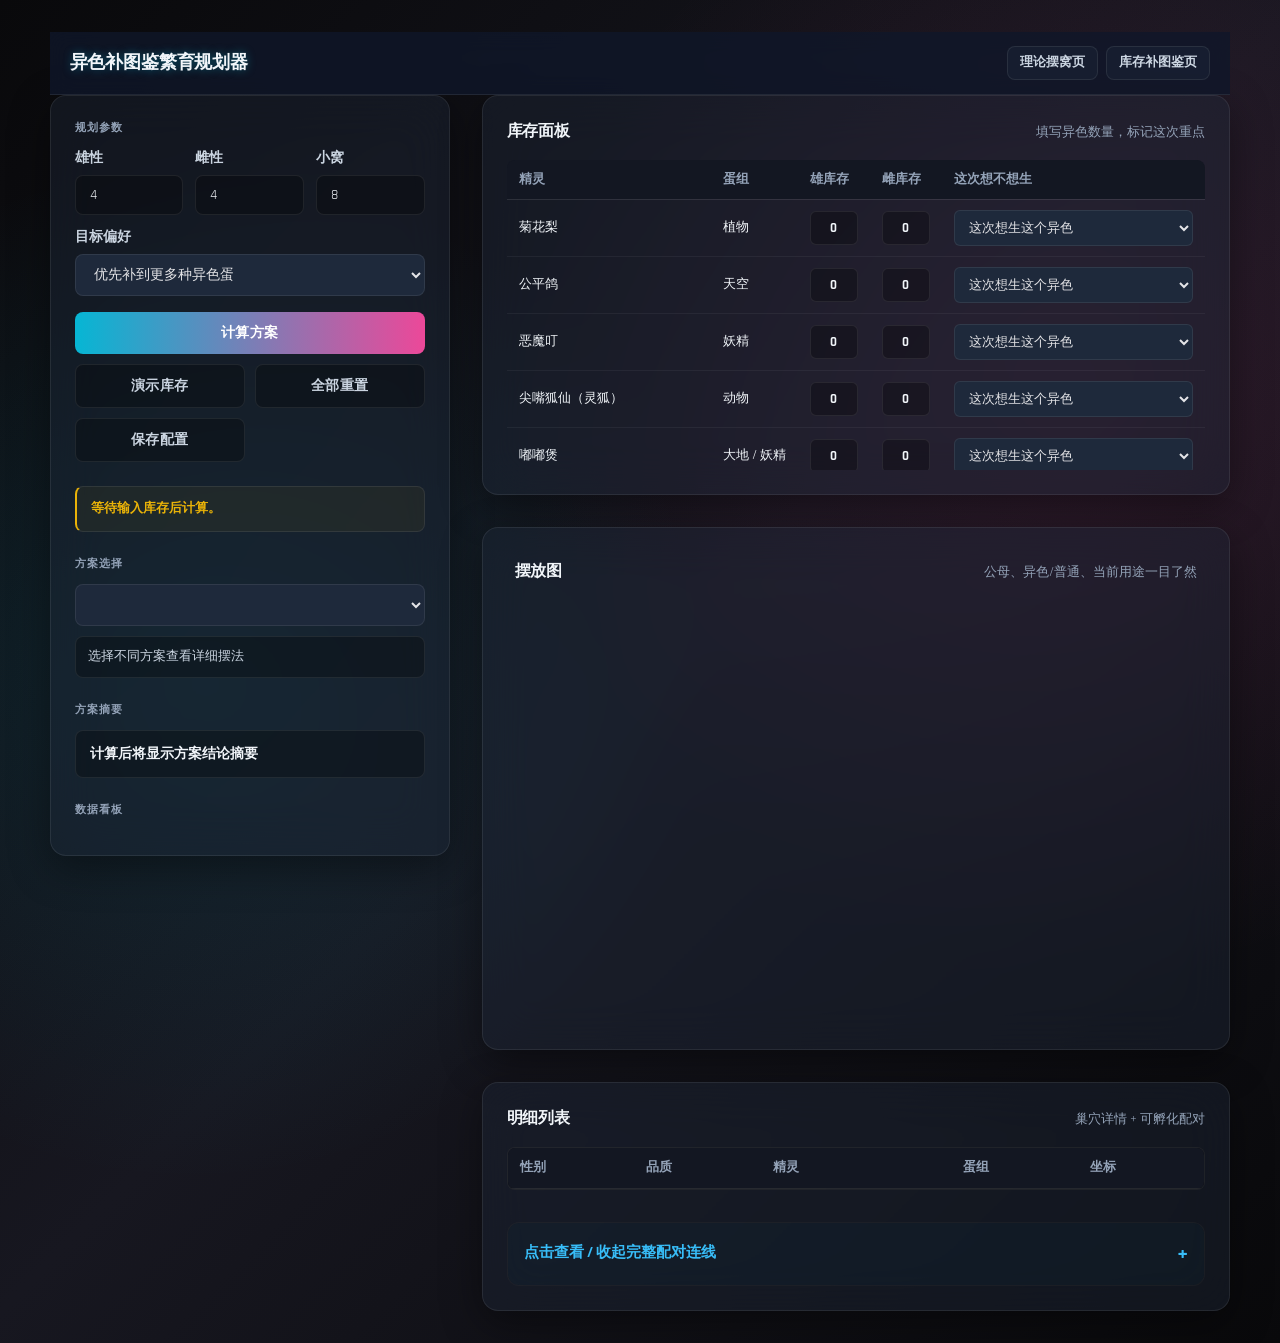
==== index.html @ 9001a73e "添加 index.html 作为首页" ====
<!doctype html>
<html lang="zh-CN">
<head>
  <meta charset="utf-8">
  <meta name="viewport" content="width=device-width, initial-scale=1">
  <title>洛克王国：世界 异色补图鉴繁育规划器</title>
  <link rel="stylesheet" href="./roco_shiny_breeding_planner.css">
</head>
<body>
  <div id="loadingOverlay" class="loading-overlay">
    <div class="loading-content">
      <div class="loading-title">正在计算方案</div>
      <div id="progressPanel" class="progress-panel">
        <div class="progress-bar"><span id="progressFill" class="progress-fill"></span></div>
        <div id="progressMeta" class="progress-meta">等待计算。</div>
      </div>
    </div>
  </div>
  <div class="shell">
    <section class="hero">
      <div class="hero-content">
        <h1>异色补图鉴繁育规划器</h1>
        <p>输入异色公母库存，智能推荐最优摆窝方案，助你快速补全图鉴。</p>
      </div>
      <div class="hero-links">
        <a href="./roco_nest_optimizer.html">理论摆窝页</a>
        <a href="./roco_shiny_breeding_planner.html">库存补图鉴页</a>
      </div>
    </section>

    <div class="layout">
      <aside class="sidebar">
        <div class="card">
          <p class="section-title">规划参数</p>
          <div class="triple">
            <div class="field">
              <label for="maleCount">雄性</label>
              <input id="maleCount" type="number" min="0" max="20" value="4">
            </div>
            <div class="field">
              <label for="femaleCount">雌性</label>
              <input id="femaleCount" type="number" min="0" max="20" value="4">
            </div>
            <div class="field">
              <label for="nestCount">小窝</label>
              <input id="nestCount" type="number" min="1" max="20" value="8">
            </div>
          </div>
          <div class="field" style="margin-top: 12px;">
            <label for="targetPriority">目标偏好</label>
            <select id="targetPriority">
              <option value="variety">优先补到更多种异色蛋</option>
              <option value="wanted">优先异色蛋总数更多</option>
              <option value="probability">优先异色产出概率</option>
            </select>
          </div>
          <div class="button-row">
            <button id="solveButton" class="primary" type="button">计算方案</button>
            <button id="presetButton" class="secondary" type="button">演示库存</button>
            <button id="missingAllButton" class="secondary" type="button">全部重置</button>
            <button id="saveButton" class="secondary" type="button">保存配置</button>
          </div>
        </div>

        <div class="card">
          <div id="status" class="status warn">等待输入库存后计算。</div>
        </div>

        <div class="card">
          <p class="section-title">方案选择</p>
          <div class="solution-picker">
            <div class="field">
              <select id="solutionSelect"></select>
            </div>
            <div class="solution-note" id="solutionNote">
              选择不同方案查看详细摆法
            </div>
          </div>
        </div>

        <div class="card">
          <p class="section-title">方案摘要</p>
          <section class="overview" id="overview">
            <strong>计算后将显示方案结论摘要</strong>
          </section>
        </div>

        <div class="card">
          <p class="section-title">数据看板</p>
          <section class="stats-grid" id="stats"></section>
        </div>
      </aside>

      <main class="main-content">
        <div class="inventory-card">
          <div class="card-inner">
            <div class="block-head">
              <h2>库存面板</h2>
              <p>填写异色数量，标记这次重点</p>
            </div>
            <section class="inventory">
              <table>
                <thead>
                  <tr>
                    <th>精灵</th>
                    <th>蛋组</th>
                    <th>雄库存</th>
                    <th>雌库存</th>
                    <th>这次想不想生</th>
                  </tr>
                </thead>
                <tbody id="inventoryBody"></tbody>
              </table>
            </section>
          </div>
        </div>

        <div class="canvas-card">
          <div class="block-head">
            <h2>摆放图</h2>
            <p>公母、异色/普通、当前用途一目了然</p>
          </div>
          <svg id="board" viewBox="0 0 900 540" aria-label="库存驱动的推荐摆窝图"></svg>
        </div>

        <div class="detail-card">
          <div class="card-inner">
            <div class="block-head">
              <h2>明细列表</h2>
              <p>巢穴详情 + 可孵化配对</p>
            </div>
            <section class="split">
              <div class="table-wrap">
                <table>
                  <thead>
                    <tr>
                      <th>性别</th>
                      <th>品质</th>
                      <th>精灵</th>
                      <th>蛋组</th>
                      <th>坐标</th>
                    </tr>
                  </thead>
                  <tbody id="nestTableBody"></tbody>
                </table>
              </div>
              <details class="cyber-collapse">
                <summary>点击查看 / 收起完整配对连线</summary>
                <div class="pair-wrap">
                  <div id="pairList" class="pair-list"></div>
                </div>
              </details>
            </section>
          </div>
        </div>
      </main>
    </div>
  </div>
  <script src="./roco_shiny_breeding_planner.js"></script>
</body>
</html>
---- roco_shiny_breeding_planner.css ----
@import url('https://fonts.googleapis.com/css2?family=Rajdhani:wght@500;600;700&display=swap');

:root {
  --male: #06b6d4;
  --male-light: #67e8f9;
  --male-glow: rgba(6, 182, 212, 0.4);
  --female: #ec4899;
  --female-light: #f472b6;
  --female-glow: rgba(236, 72, 153, 0.4);
  --shiny: #eab308;
  --shiny-light: #fde047;
  --shiny-glow: rgba(234, 179, 8, 0.6);
  --bg-void: #0f172a;
  --bg-purple: #1e1b4b;
  --surface: rgba(30, 41, 59, 0.4);
  --surface-hover: rgba(30, 41, 59, 0.6);
  --border-glass: rgba(255, 255, 255, 0.08);
  --border-hover: rgba(255, 255, 255, 0.15);
  --text-primary: #f1f5f9;
  --text-secondary: #cbd5e1;
  --text-muted: #94a3b8;
  --text-tertiary: #64748b;
  --good: #34d399;
  --warning: #eab308;
  --error: #f87171;
  --shadow-lg: 0 12px 40px rgba(0, 0, 0, 0.4);
  --shadow-inset: inset 0 1px 0 rgba(255, 255, 255, 0.08);
}

*, *::before, *::after {
  box-sizing: border-box;
  margin: 0;
  padding: 0;
}

html {
  height: auto;
  overflow-y: auto;
}

body {
  height: auto;
  overflow-y: auto;
  font-family: 'Rajdhani', -apple-system, "PingFang SC", "Microsoft YaHei", sans-serif;
  font-size: 15px;
  line-height: 1.5;
  color: var(--text-primary);
  -webkit-font-smoothing: antialiased;
  -moz-osx-font-smoothing: grayscale;
  background: linear-gradient(135deg, #09090b 0%, #171720 50%, #09090b 100%);
  background-image: 
    radial-gradient(circle at 15% 50%, rgba(6, 182, 212, 0.12), transparent 40%),
    radial-gradient(circle at 85% 30%, rgba(236, 72, 153, 0.12), transparent 40%),
    linear-gradient(135deg, #09090b 0%, #171720 50%, #09090b 100%);
}

.shell {
  height: auto;
  max-width: 1920px;
  width: 96vw;
  margin: 0 auto;
  padding: 32px 24px;
  display: flex;
  flex-direction: column;
}

.hero {
  display: flex;
  flex-wrap: wrap;
  align-items: center;
  justify-content: space-between;
  gap: 12px;
  padding: 14px 20px;
  background: rgba(15, 23, 42, 0.8);
  border-bottom: 1px solid var(--border-glass);
  flex-shrink: 0;
  backdrop-filter: blur(10px);
  position: sticky;
  top: 0;
  z-index: 100;
}

.hero-content {
  flex: 1;
  min-width: 280px;
}

.hero h1 {
  font-size: 18px;
  font-weight: 700;
  line-height: 1.3;
  letter-spacing: -0.01em;
  color: var(--text-primary);
  text-shadow: 0 0 10px var(--male-glow);
}

.hero p {
  display: none;
}

.hero-links {
  display: flex;
  flex-wrap: wrap;
  gap: 8px;
}

.hero-links a {
  display: inline-flex;
  align-items: center;
  justify-content: center;
  padding: 6px 12px;
  border-radius: 8px;
  text-decoration: none;
  color: var(--text-secondary);
  font-size: 13px;
  font-weight: 600;
  background: rgba(30, 41, 59, 0.45);
  border: 1px solid var(--border-glass);
  transition: all 0.15s cubic-bezier(0.4, 0, 0.2, 1);
}

.hero-links a:hover {
  color: var(--text-primary);
  border-color: var(--male);
  box-shadow: 0 0 12px var(--male-glow);
  background: rgba(30, 41, 59, 0.6);
}

.layout {
  display: grid;
  grid-template-columns: 460px 1fr;
  gap: 40px;
  align-items: start;
  height: auto;
  overflow: visible;
}

.sidebar {
  display: flex;
  flex-direction: column;
  gap: 24px;
  height: auto;
  overflow: visible;
  background: rgba(30, 41, 59, 0.4);
  backdrop-filter: blur(24px);
  border: 1px solid rgba(255, 255, 255, 0.08);
  border-radius: 16px;
  box-shadow: var(--shadow-lg);
  padding: 24px;
}

.sidebar::-webkit-scrollbar {
  width: 6px;
}

.sidebar::-webkit-scrollbar-track {
  background: transparent;
}

.sidebar::-webkit-scrollbar-thumb {
  background: rgba(255, 255, 255, 0.1);
  border-radius: 3px;
}

.sidebar::-webkit-scrollbar-thumb:hover {
  background: rgba(255, 255, 255, 0.15);
}

.card {
  background: transparent;
  border: none;
  border-radius: 0;
  padding: 0;
  box-shadow: none;
}

.card + .card {
  margin-top: 0;
  padding-top: 0;
  border-top: none;
}

.section-title {
  margin-bottom: 12px;
  font-size: 11px;
  font-weight: 700;
  letter-spacing: 0.1em;
  text-transform: uppercase;
  color: var(--text-muted);
}

.triple {
  display: grid;
  grid-template-columns: repeat(3, 1fr);
  gap: 12px;
}

.field {
  display: flex;
  flex-direction: column;
  gap: 6px;
}

.field label {
  font-size: 14px;
  font-weight: 700;
  color: var(--text-secondary);
}

input, select {
  width: 100%;
  padding: 10px 14px;
  border-radius: 8px;
  border: 1px solid rgba(255,255,255,0.08);
  background: rgba(0, 0, 0, 0.3);
  color: var(--text-primary);
  font-family: inherit;
  font-size: 14px;
  font-variant-numeric: tabular-nums;
  transition: all 0.15s cubic-bezier(0.4, 0, 0.2, 1);
}

input:hover, select:hover {
  border-color: rgba(255,255,255,0.12);
}

input:focus, select:focus {
  outline: none;
  border-color: var(--male);
  box-shadow: 0 0 12px var(--male-glow);
}

/* --- 原生下拉选项暗黑化 --- */
/* 确保 select 自身拥有正确的背景色，而不是透明，防止透视叠加问题 */
select {
  background-color: #1e293b !important;
  color: #e4e4e7 !important;
  cursor: pointer;
}

/* 强制接管 option 弹窗的系统原生渲染 */
select option {
  background-color: #0f172a !important;
  color: #94a3b8 !important;
  padding: 12px !important;
  font-size: 14px;
}

/* 当选项被选中时的科幻高亮色 (部分现代浏览器支持) */
select option:checked {
  background-color: rgba(56, 189, 248, 0.2) !important;
  color: #38bdf8 !important;
  font-weight: 700;
}

.button-row {
  display: grid;
  grid-template-columns: repeat(2, 1fr);
  gap: 10px;
  margin-top: 16px;
}

button {
  width: 100%;
  padding: 12px 16px;
  border-radius: 8px;
  border: none;
  cursor: pointer;
  font-family: inherit;
  font-weight: 700;
  font-size: 14px;
  letter-spacing: 0.01em;
  transition: all 0.15s cubic-bezier(0.4, 0, 0.2, 1);
}

button.primary {
  grid-column: span 2;
  background: linear-gradient(90deg, var(--male), var(--female));
  border: none;
  color: #fff;
  box-shadow: 0 0 0 rgba(0, 0, 0, 0);
  padding: 12px 18px;
}

button.primary:hover {
  filter: brightness(1.2);
  box-shadow: 0 0 20px rgba(99, 102, 241, 0.5);
  transform: translateY(-1px);
}

button.primary:active {
  transform: scale(0.98);
  box-shadow: 0 0 8px rgba(99, 102, 241, 0.3);
}

button.secondary {
  background: rgba(0, 0, 0, 0.3);
  color: var(--text-secondary);
  border: 1px solid rgba(255,255,255,0.08);
}

button.secondary:hover {
  color: var(--text-primary);
  border-color: rgba(255,255,255,0.12);
  background: rgba(0, 0, 0, 0.4);
}

button.secondary:active {
  transform: scale(0.98);
}

.status {
  padding: 12px 14px;
  border-radius: 8px;
  font-weight: 600;
  font-size: 13px;
  background: rgba(0, 0, 0, 0.3);
  border: 1px solid rgba(255,255,255,0.08);
  color: var(--text-secondary);
}

.status.good {
  color: var(--good);
  border-left: 2px solid var(--good);
  background: rgba(52, 211, 153, 0.05);
}

.status.warn {
  color: var(--warning);
  border-left: 2px solid var(--warning);
  background: rgba(234, 179, 8, 0.05);
}

.status.error {
  color: var(--error);
  border-left: 2px solid var(--error);
  background: rgba(248, 113, 113, 0.05);
}

.progress-panel {
  display: none;
  flex-direction: column;
  gap: 6px;
  padding: 12px 14px;
  border-radius: 8px;
  background: rgba(0, 0, 0, 0.3);
  border: 1px solid rgba(255,255,255,0.08);
}

.progress-panel:not([hidden]) {
  display: flex;
}

.progress-bar {
  overflow: hidden;
  height: 2px;
  border-radius: 1px;
  background: rgba(255, 255, 255, 0.1);
}

.progress-fill {
  display: block;
  height: 100%;
  width: 0%;
  border-radius: inherit;
  background: linear-gradient(90deg, var(--male) 0%, var(--shiny) 100%);
  transition: width 120ms cubic-bezier(0.4, 0, 0.2, 1);
}

.progress-meta {
  font-size: 12px;
  color: var(--text-muted);
  text-align: center;
  font-variant-numeric: tabular-nums;
}

.solution-picker {
  display: flex;
  flex-direction: column;
  gap: 10px;
}

.solution-picker .field {
  gap: 6px;
}

.solution-note {
  padding: 10px 12px;
  border-radius: 8px;
  background: rgba(0, 0, 0, 0.3);
  border: 1px solid rgba(255,255,255,0.08);
  color: var(--text-secondary);
  font-size: 13px;
  line-height: 1.5;
}

.overview {
  padding: 12px 14px;
  border-radius: 8px;
  background: rgba(0, 0, 0, 0.3);
  border: 1px solid rgba(255,255,255,0.08);
}

.overview {
  font-size: 14px;
  line-height: 1.6;
}

.overview strong {
  font-size: 14px;
  font-weight: 600;
  color: var(--text-primary);
}

.stats-grid {
  display: grid;
  grid-template-columns: repeat(2, 1fr);
  gap: 12px;
}

.stat {
  padding: 14px;
  border-radius: 8px;
  background: rgba(0, 0, 0, 0.3);
  border: 1px solid rgba(255,255,255,0.08);
  transition: all 0.15s cubic-bezier(0.4, 0, 0.2, 1);
}

.stat:hover {
  border-color: rgba(255,255,255,0.12);
  background: rgba(0, 0, 0, 0.4);
}

.stat span {
  display: block;
  margin-bottom: 6px;
  font-size: 13px;
  font-weight: 700;
  letter-spacing: 0.08em;
  text-transform: uppercase;
  color: var(--text-muted);
}

.stat strong {
  font-size: 28px;
  font-weight: 700;
  line-height: 1;
  color: var(--text-primary);
  font-variant-numeric: tabular-nums;
}

.stat.highlight {
  border-left: 2px solid var(--shiny);
  background: linear-gradient(135deg, rgba(0, 0, 0, 0.3) 0%, rgba(234, 179, 8, 0.05) 100%);
}

.stat.highlight strong {
  color: var(--shiny);
  text-shadow: 0 0 8px var(--shiny-glow);
}

.stat.shimmer {
  animation: cardShimmer 3s ease-in-out infinite;
}

@keyframes cardShimmer {
  0%, 100% {
    box-shadow: 0 0 0 rgba(234, 179, 8, 0);
  }
  50% {
    box-shadow: 0 0 12px var(--shiny-glow);
  }
}

.stat.shimmer strong {
  color: var(--shiny);
  text-shadow: 0 0 8px var(--shiny-glow);
}

.main-content {
  display: flex;
  flex-direction: column;
  gap: 32px;
  height: auto;
  overflow: visible;
}

.inventory-card {
  width: 100%;
  background: rgba(30, 41, 59, 0.4);
  backdrop-filter: blur(24px);
  border: 1px solid rgba(255, 255, 255, 0.08);
  border-radius: 16px;
  box-shadow: var(--shadow-lg);
  padding: 24px;
  display: flex;
  flex-direction: column;
  overflow: hidden;
  max-height: 400px;
}

.inventory-card .card-inner {
  padding: 0;
  display: flex;
  flex-direction: column;
  flex: 1;
  min-height: 0;
  overflow: hidden;
}

.canvas-card {
  width: 100%;
  background: rgba(30, 41, 59, 0.4);
  backdrop-filter: blur(24px);
  border: 1px solid rgba(255, 255, 255, 0.08);
  border-radius: 16px;
  padding: 32px;
  box-shadow: var(--shadow-lg);
  display: flex;
  flex-direction: column;
  justify-content: flex-start;
  align-items: center;
}

.canvas-card .block-head {
  width: 100%;
  display: flex;
  justify-content: space-between;
  align-items: baseline;
  margin-bottom: 24px;
}

.detail-card {
  width: 100%;
  background: rgba(30, 41, 59, 0.4);
  backdrop-filter: blur(24px);
  border: 1px solid rgba(255, 255, 255, 0.08);
  border-radius: 16px;
  box-shadow: var(--shadow-lg);
  padding: 24px;
  display: flex;
  flex-direction: column;
  overflow: hidden;
}

.detail-card .card-inner {
  padding: 0;
  display: flex;
  flex-direction: column;
  flex: 1;
  min-height: 0;
  overflow: hidden;
}

.block-head {
  display: flex;
  align-items: baseline;
  justify-content: space-between;
  gap: 12px;
  padding: 0;
  margin-bottom: 16px;
}

.block-head h2 {
  font-size: 16px;
  font-weight: 700;
  color: var(--text-primary);
  letter-spacing: -0.01em;
}

.block-head p {
  font-size: 13px;
  color: var(--text-muted);
}

#board {
  width: 100%;
  max-width: 850px;
  height: auto;
  max-height: 65vh;
  margin: 0 auto;
  filter: drop-shadow(0 0 15px rgba(0, 0, 0, 0.5));
}

#board rect {
  rx: 8px !important;
  ry: 8px !important;
  stroke-width: 2px !important;
}

#board rect[fill="rgba(113, 181, 198, 0.82)"],
#board rect[fill*="113, 181, 198"] {
  fill: rgba(6, 182, 212, 0.15) !important;
  stroke: rgba(6, 182, 212, 0.8) !important;
}

#board rect[fill="rgba(238, 147, 132, 0.82)"],
#board rect[fill*="238, 147, 132"] {
  fill: rgba(236, 72, 153, 0.15) !important;
  stroke: rgba(236, 72, 153, 0.8) !important;
}

#board text {
  font-family: 'Rajdhani', 'PingFang SC', 'Microsoft YaHei', sans-serif !important;
  pointer-events: none;
  letter-spacing: 1px;
}

#board text[font-size="13"] {
  fill: #94a3b8 !important;
  font-weight: 500;
}

#board text[font-size="16"] {
  fill: #ffffff !important;
  font-weight: 700;
}

#board text[font-size="18"] {
  fill: #38bdf8 !important;
  font-weight: 900;
}

#board line {
  stroke: rgba(255, 255, 255, 0.03) !important;
}

#board line[stroke="rgba(234, 155, 82, 0.54)"],
#board line[stroke*="234, 155, 82"],
#board line[stroke="rgba(250, 204, 21, 0.4)"] {
  stroke: #eab308 !important;
  stroke-width: 3px !important;
  filter: drop-shadow(0 0 8px rgba(234, 179, 8, 0.8)) !important;
}

.inventory {
  overflow: auto;
  flex: 1;
  border-radius: 8px;
}

table {
  width: 100%;
  border-collapse: collapse;
  font-size: 13px;
}

th, td {
  padding: 10px 12px;
  text-align: left;
  vertical-align: middle;
  white-space: nowrap;
}

/* --- 彻底修复表格吸顶表头的透明穿透问题 --- */
.inventory table th, .table-wrap table th {
  position: sticky;
  top: 0;
  z-index: 20; /* 提升层级，确保压住下方所有内容 */
  /* 必须使用不透明的纯深色！绝对禁止使用 rgba 半透明或透明色！ */
  background: #131722 !important;
  backdrop-filter: none !important; /* 移除毛玻璃，防止文字高光穿透 */
  color: #94a3b8 !important;
  font-weight: 700;
  border-bottom: 1px solid rgba(255, 255, 255, 0.1) !important;
  /* 添加底部下拉阴影，制造表头悬浮覆盖下方的立体感 */
  box-shadow: 0 4px 12px -2px rgba(0, 0, 0, 0.6) !important;
}

/* 确保表格容器建立了正确的层级上下文 */
.inventory, .table-wrap {
  position: relative;
  z-index: 1;
}

td {
  border-bottom: 1px solid rgba(255,255,255,0.05);
  color: var(--text-primary);
}

tr:last-child td {
  border-bottom: none;
}

tr:hover td {
  background: rgba(255, 255, 255, 0.02);
}

.inventory input, .inventory select {
  padding: 8px 10px;
  border-radius: 6px;
  font-size: 13px;
  border: 1px solid rgba(255,255,255,0.08);
  background: rgba(0, 0, 0, 0.3);
  color: var(--text-primary);
}

.inventory input:focus, .inventory select:focus {
  border-color: var(--male);
  box-shadow: 0 0 10px var(--male-glow);
}

.tiny {
  width: 48px;
}

/* --- 彻底抹杀原生 Number Input 的上下小箭头 --- */

/* 针对 Chrome, Safari, Edge, Opera */
input[type="number"]::-webkit-outer-spin-button,
input[type="number"]::-webkit-inner-spin-button {
  -webkit-appearance: none !important;
  margin: 0 !important;
}

/* 针对 Firefox */
input[type="number"] {
  -moz-appearance: textfield !important;
}

/* --- 优化微缩输入框的排版 --- */
/* 将 .tiny 类的输入框数字强制居中，让其看起来像一个精致的数据块 */
.inventory input.tiny {
  text-align: center !important;
  padding: 8px 4px !important;
  font-weight: 700;
  letter-spacing: 1px;
}

.inventory td:first-child, .inventory th:first-child {
  min-width: 120px;
}

.inventory td:nth-child(2), .inventory th:nth-child(2) {
  min-width: 70px;
}

.inventory td:last-child, .inventory th:last-child {
  min-width: 140px;
}

.split {
  display: flex;
  flex-direction: column;
  gap: 16px;
  flex: 1;
  min-height: 0;
  overflow: hidden;
}

.table-wrap {
  overflow: auto;
  flex: 1;
  border-radius: 8px;
  border: 1px solid rgba(255,255,255,0.08);
  background: rgba(0, 0, 0, 0.3);
  max-height: 250px;
  overflow-y: auto;
}

.table-wrap table th,
.table-wrap table td {
  min-width: 60px;
}

.table-wrap table th:nth-child(3),
.table-wrap table td:nth-child(3) {
  min-width: 90px;
}

/* --- 赛博折叠面板 --- */
.cyber-collapse {
  margin-top: 16px;
  background: rgba(0, 0, 0, 0.2);
  border: 1px solid rgba(255, 255, 255, 0.05);
  border-radius: 12px;
  overflow: hidden;
}

.cyber-collapse summary {
  padding: 16px;
  color: #38bdf8;
  font-weight: 700;
  cursor: pointer;
  list-style: none;
  background: rgba(56, 189, 248, 0.05);
  border-radius: 8px;
  display: flex;
  align-items: center;
  justify-content: space-between;
  transition: background 0.2s;
}

.cyber-collapse summary:hover {
  background: rgba(56, 189, 248, 0.1);
}

.cyber-collapse summary::-webkit-details-marker {
  display: none;
}

.cyber-collapse summary::after {
  content: '+';
  font-size: 20px;
  color: #38bdf8;
  transition: transform 0.3s;
}

.cyber-collapse[open] summary::after {
  transform: rotate(45deg);
}

.cyber-collapse[open] summary {
  border-bottom: 1px solid rgba(255, 255, 255, 0.05);
}

.pair-wrap {
  overflow: auto;
  flex: 1;
  min-height: 0;
}

/* --- 压缩原本肥大的配对卡片 --- */
#pairList {
  padding: 16px;
  display: grid;
  grid-template-columns: repeat(auto-fill, minmax(280px, 1fr));
  gap: 12px;
  max-height: 400px;
  overflow-y: auto;
}

.pair-chip {
  padding: 12px;
  font-size: 13px;
  line-height: 1.4;
  background: rgba(255, 255, 255, 0.02);
  border: 1px solid rgba(255, 255, 255, 0.04);
  border-radius: 8px;
}

.pair-chip strong {
  color: #fbbf24;
  display: block;
  margin-bottom: 4px;
}

.badge {
  display: inline-flex;
  align-items: center;
  padding: 3px 8px;
  border-radius: 4px;
  font-size: 11px;
  font-weight: 700;
  letter-spacing: 0.03em;
  margin-right: 4px;
}

.badge.female {
  background: rgba(236, 72, 153, 0.15);
  color: var(--female);
}

.badge.male {
  background: rgba(6, 182, 212, 0.15);
  color: var(--male);
}

::-webkit-scrollbar {
  width: 6px;
  height: 6px;
}

::-webkit-scrollbar-track {
  background: transparent;
}

::-webkit-scrollbar-thumb {
  background: rgba(255, 255, 255, 0.1);
  border-radius: 3px;
}

::-webkit-scrollbar-thumb:hover {
  background: rgba(255, 255, 255, 0.15);
}

::-webkit-scrollbar-corner {
  background: transparent;
}

@media (max-width: 1400px) {
  .layout {
    grid-template-columns: 400px 1fr;
    gap: 32px;
  }
}

@media (max-width: 1100px) {
  .layout {
    grid-template-columns: 360px 1fr;
    gap: 24px;
  }
}

@media (max-width: 800px) {
  html, body {
    height: auto;
    overflow: auto;
  }
  
  .shell {
    height: auto;
    width: 100%;
    padding: 20px;
  }
  
  .layout {
    grid-template-columns: 1fr;
    height: auto;
    overflow: visible;
    gap: 24px;
  }
  
  .sidebar {
    height: auto;
  }
  
  .main-content {
    height: auto;
    overflow: visible;
  }
  
  .stats-grid {
    grid-template-columns: repeat(4, 1fr);
  }
  
  .triple {
    grid-template-columns: repeat(3, 1fr);
  }
}

@media (max-width: 600px) {
  .hero {
    flex-direction: column;
    align-items: flex-start;
  }
  
  .hero h1 {
    font-size: 16px;
  }
  
  .hero-links {
    width: 100%;
  }
  
  .hero-links a {
    flex: 1;
    justify-content: center;
    min-width: 100px;
  }
  
  .triple {
    grid-template-columns: 1fr;
  }
  
  .button-row {
    grid-template-columns: 1fr;
  }
  
  button.primary {
    grid-column: span 1;
  }
  
  .stats-grid {
    grid-template-columns: repeat(2, 1fr);
  }
  
  #board {
    min-height: 400px;
  }
}

@keyframes floatUp {
  from {
    opacity: 0;
    transform: translateY(6px);
  }
  to {
    opacity: 1;
    transform: translateY(0);
  }
}

.sidebar, .inventory-card, .canvas-card, .detail-card {
  animation: floatUp 0.3s cubic-bezier(0.4, 0, 0.2, 1);
}

@media (prefers-reduced-motion: reduce) {
  *, *::before, *::after {
    animation-duration: 0.01ms !important;
    animation-iteration-count: 1 !important;
    transition-duration: 0.01ms !important;
  }
}

/* --- Loading Overlay --- */
.loading-overlay {
  display: none;
  position: fixed;
  top: 0;
  left: 0;
  width: 100vw;
  height: 100vh;
  z-index: 9999;
  background: rgba(15, 23, 42, 0.8);
  backdrop-filter: blur(10px);
  align-items: center;
  justify-content: center;
}

.loading-overlay.active {
  display: flex;
}

.loading-content {
  width: 80%;
  max-width: 400px;
  background: rgba(30, 41, 59, 0.9);
  border: 1px solid rgba(255, 255, 255, 0.1);
  border-radius: 16px;
  padding: 32px;
  box-shadow: 0 20px 60px rgba(0, 0, 0, 0.5);
}

.loading-title {
  font-size: 18px;
  font-weight: 700;
  color: var(--text-primary);
  text-align: center;
  margin-bottom: 16px;
  letter-spacing: 0.02em;
}

/* 重写progress-panel在loading-overlay中的样式 */
.loading-overlay .progress-panel {
  display: flex;
  flex-direction: column;
  gap: 10px;
  padding: 0;
  border-radius: 0;
  background: transparent;
  border: none;
}

.loading-overlay .progress-bar {
  height: 6px;
  border-radius: 3px;
}

.loading-overlay .progress-meta {
  font-size: 14px;
  color: var(--text-secondary);
}
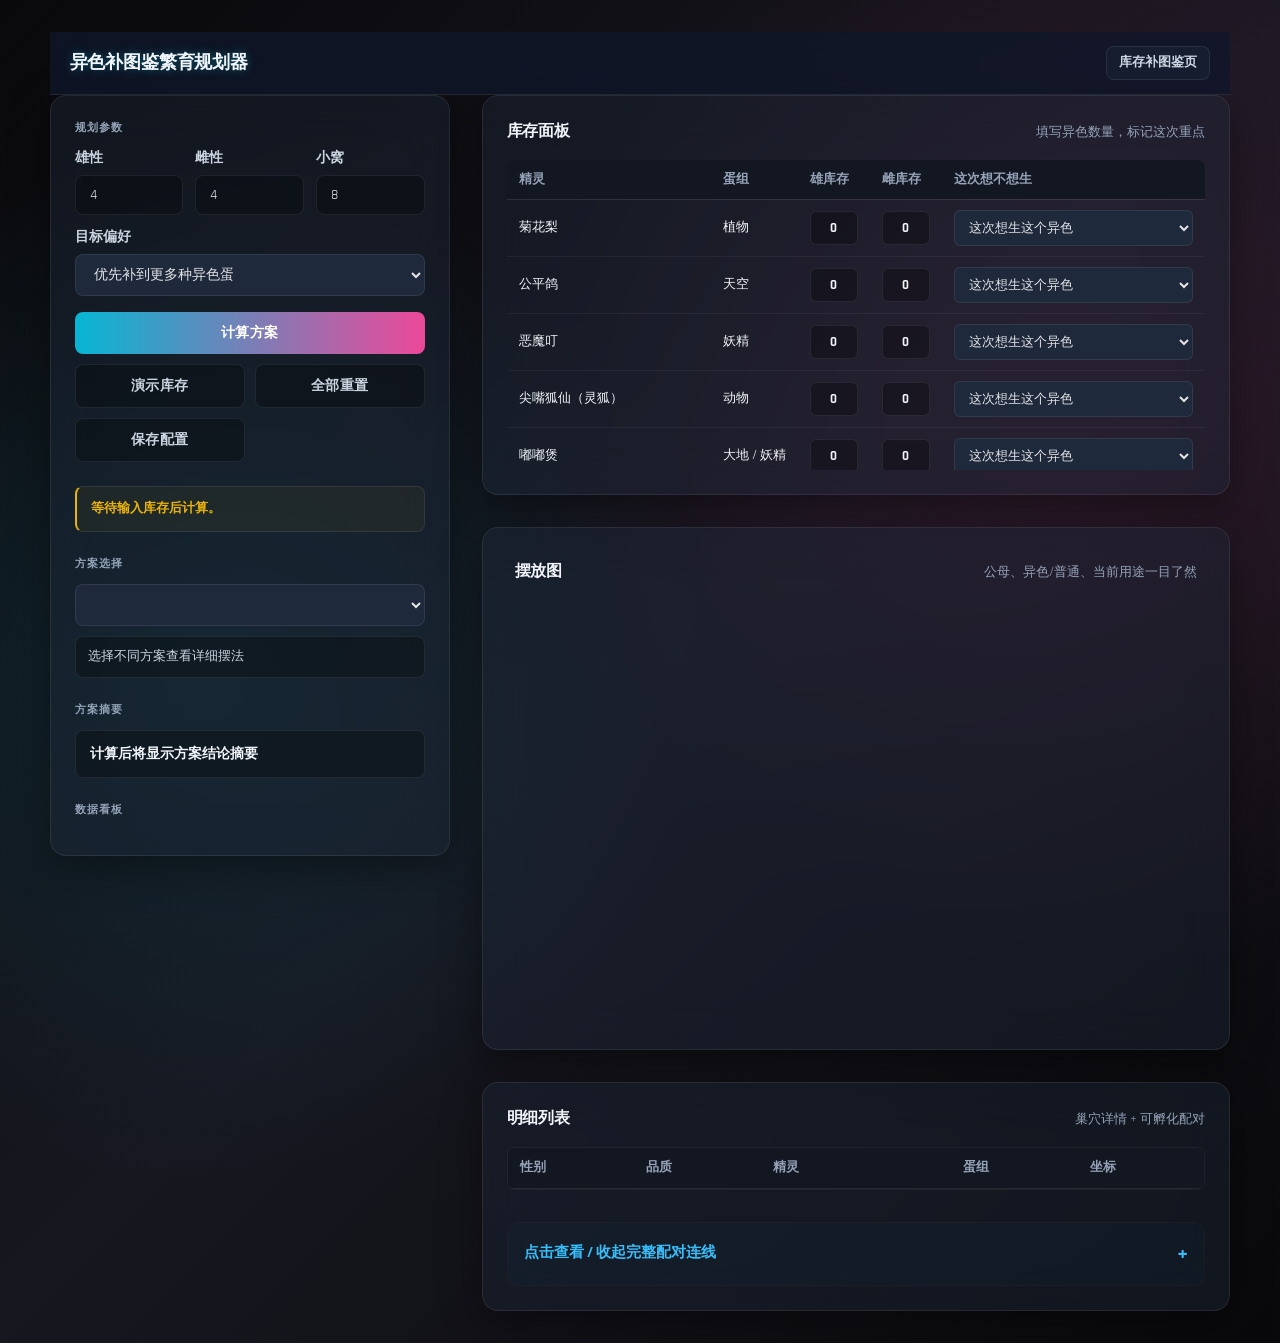
==== commit 15c3ad82: "删除测试文件和按钮" ====
--- a/index.html
+++ b/index.html
@@ -23,7 +23,6 @@
         <p>输入异色公母库存，智能推荐最优摆窝方案，助你快速补全图鉴。</p>
       </div>
       <div class="hero-links">
-        <a href="./roco_nest_optimizer.html">理论摆窝页</a>
         <a href="./roco_shiny_breeding_planner.html">库存补图鉴页</a>
       </div>
     </section>
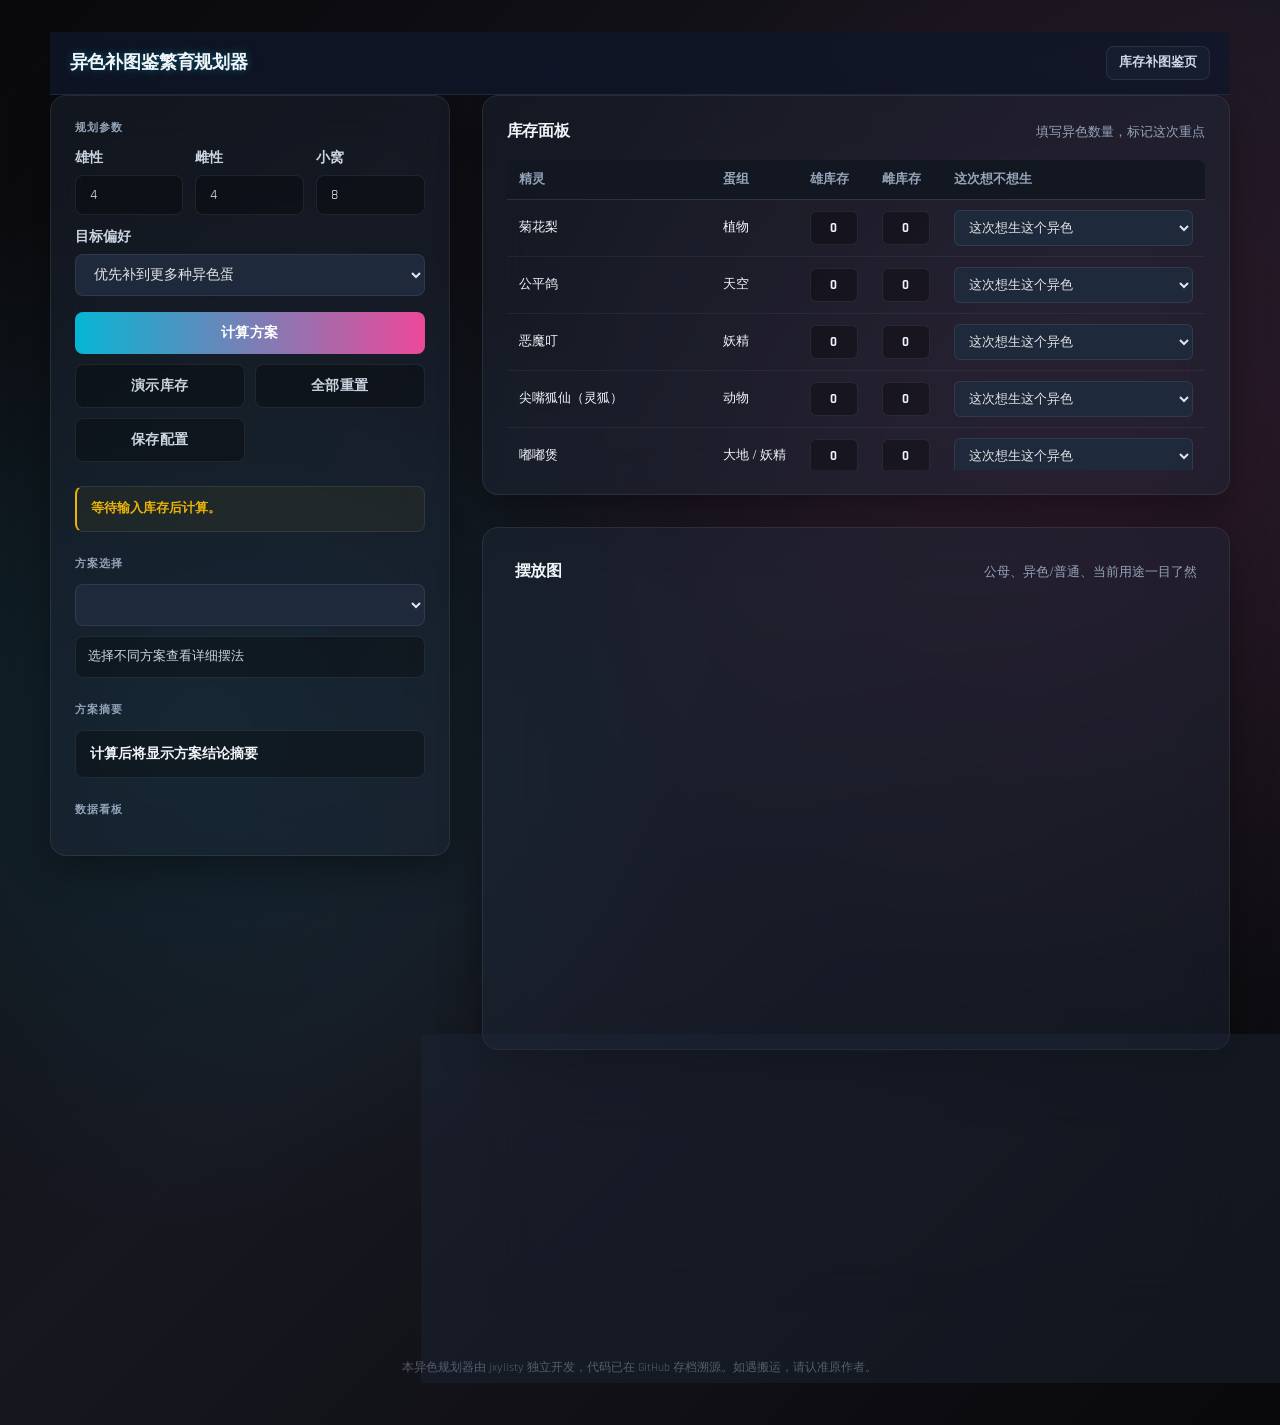
==== commit 0726c4bf: "添加版权声明和 LICENSE 文件" ====
--- a/index.html
+++ b/index.html
@@ -14,6 +14,7 @@
         <div class="progress-bar"><span id="progressFill" class="progress-fill"></span></div>
         <div id="progressMeta" class="progress-meta">等待计算。</div>
       </div>
+      <div class="loading-copyright">© 2026 jxylisty 独立开发</div>
     </div>
   </div>
   <div class="shell">
@@ -154,6 +155,9 @@
         </div>
       </main>
     </div>
+    <footer class="copyright-footer">
+      本异色规划器由 jxylisty 独立开发，代码已在 GitHub 存档溯源。如遇搬运，请认准原作者。
+    </footer>
   </div>
   <script src="./roco_shiny_breeding_planner.js"></script>
 </body>
--- a/roco_shiny_breeding_planner.css
+++ b/roco_shiny_breeding_planner.css
@@ -1061,3 +1061,21 @@
   font-size: 14px;
   color: var(--text-secondary);
 }
+
+/* 版权声明样式 */
+.loading-copyright {
+  margin-top: 16px;
+  text-align: center;
+  font-size: 10px;
+  color: var(--text-muted);
+  opacity: 0.5;
+}
+
+.copyright-footer {
+  margin-top: 32px;
+  padding: 16px;
+  text-align: center;
+  font-size: 12px;
+  color: var(--text-muted);
+  opacity: 0.5;
+}
